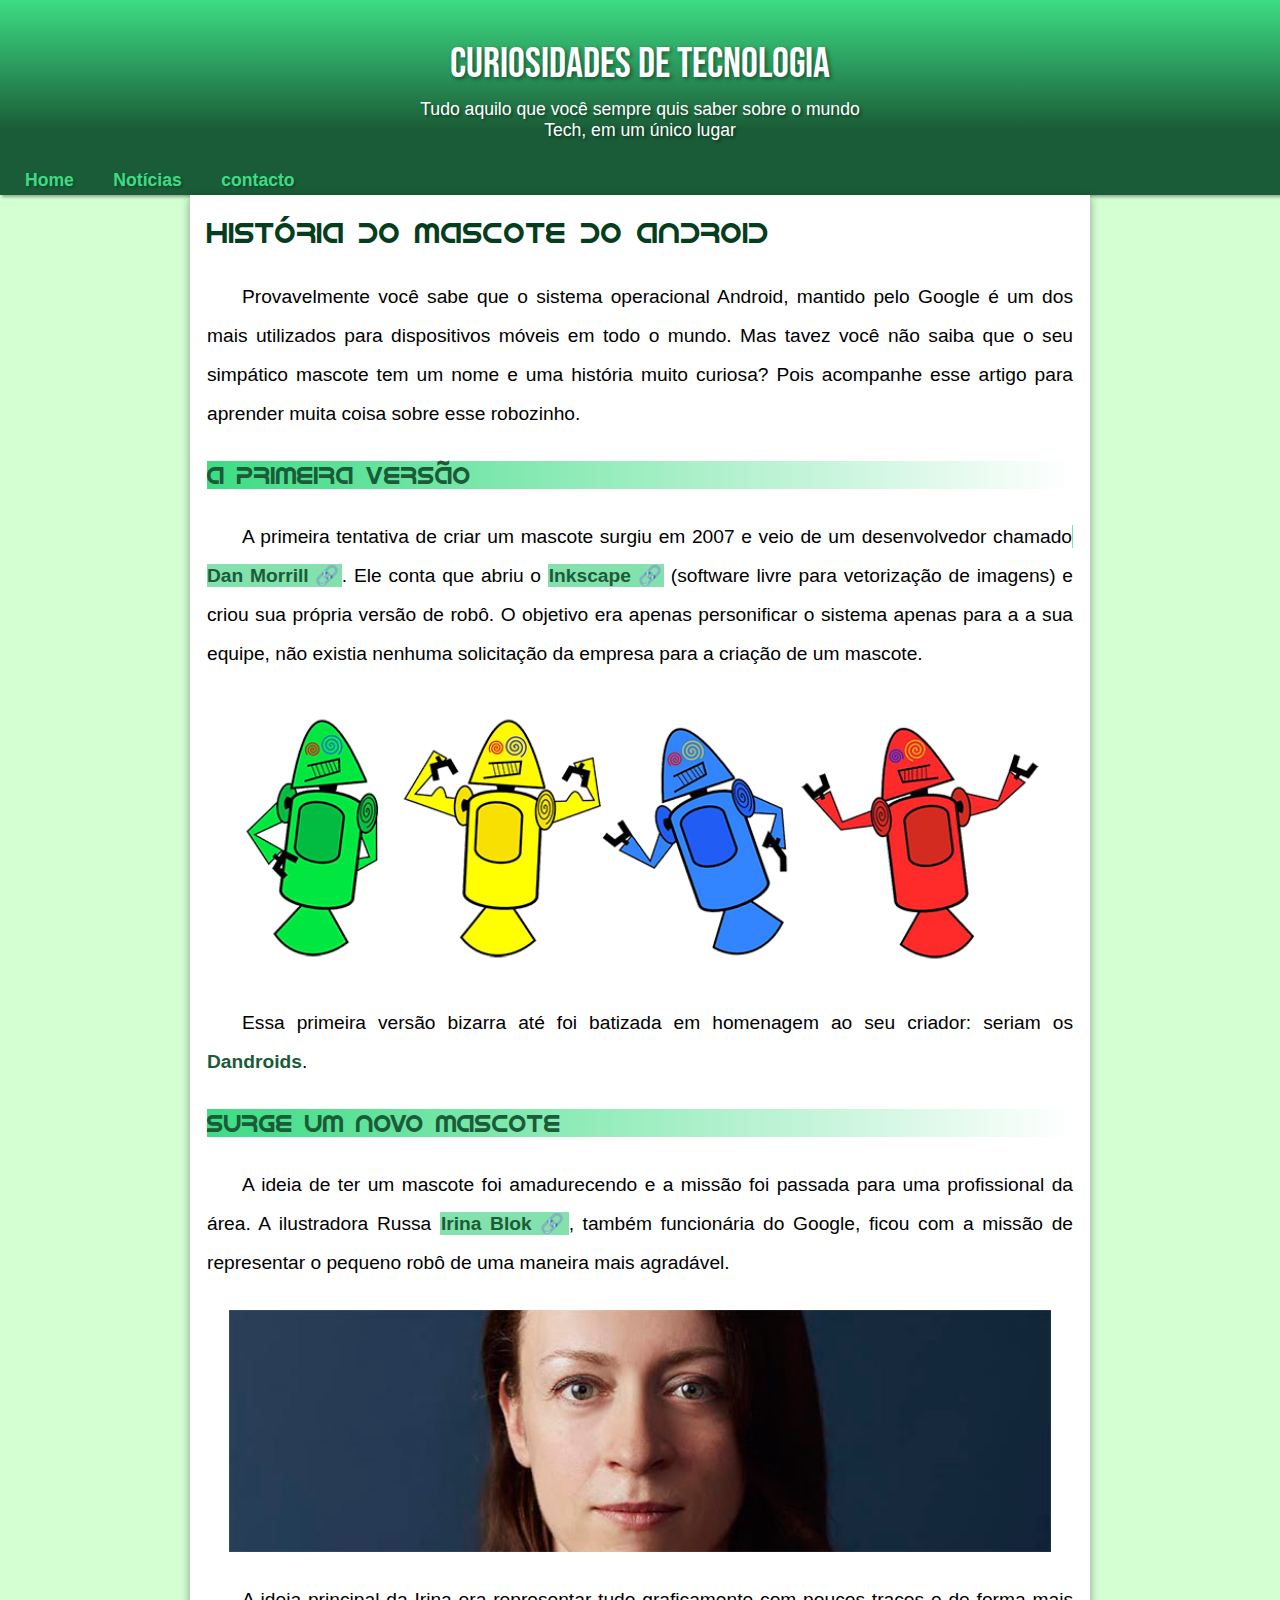
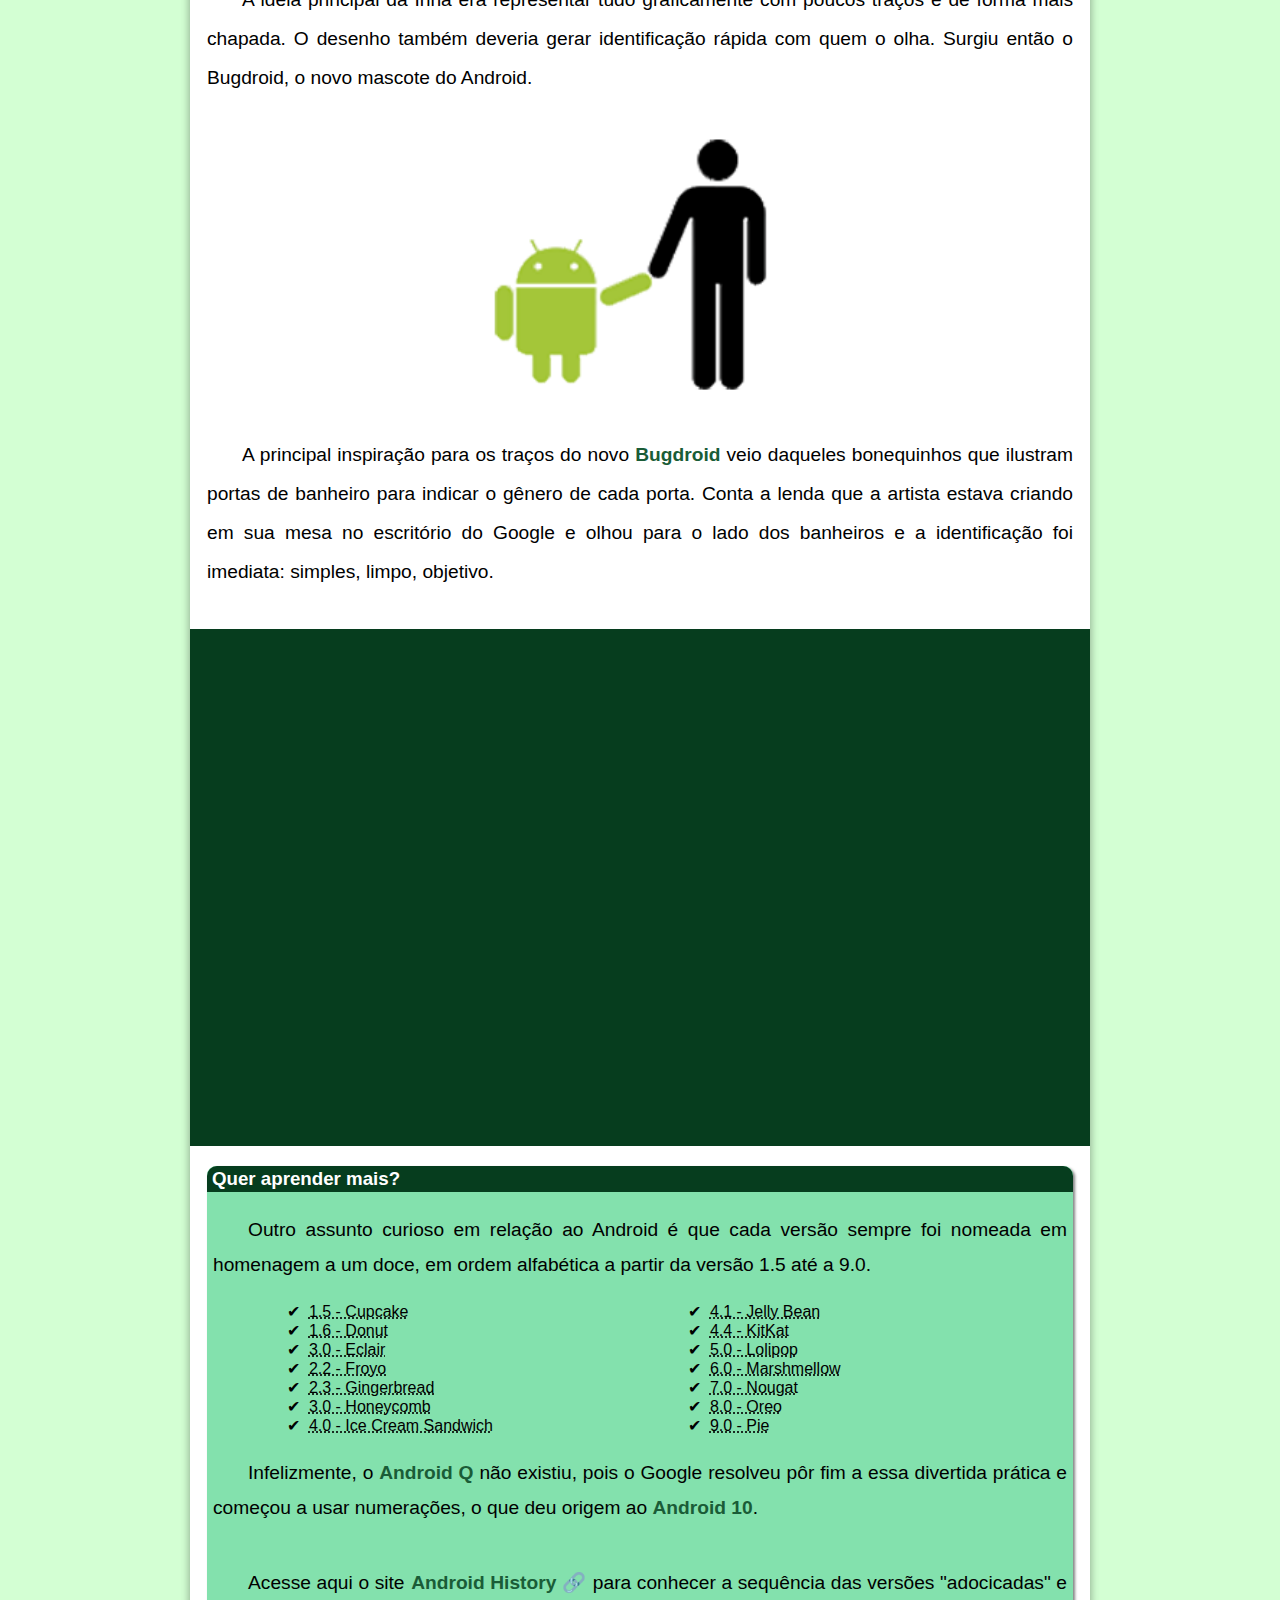
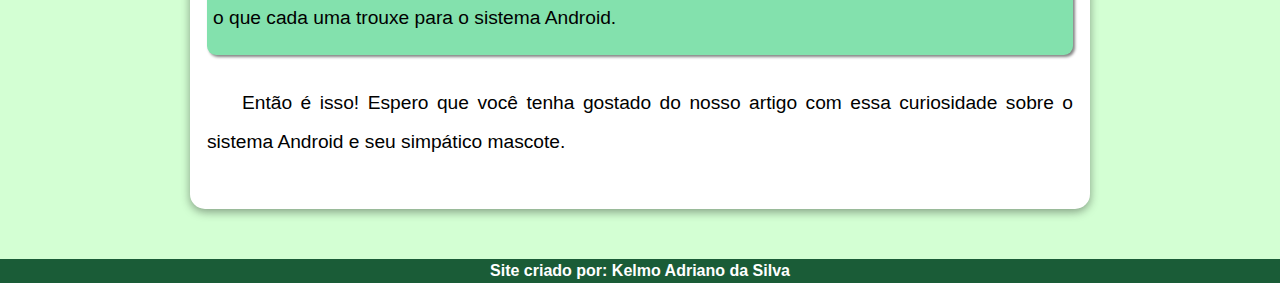
==== projecto mascote android/android.html @ aef0133f "atualização" ====
<!DOCTYPE html>
<html lang="pt">
<head>
    <meta charset="UTF-8">
    <meta http-equiv="X-UA-Compatible" content="IE=edge">
    <meta name="viewport" content="width=device-width, initial-scale=1.0">
    <title>Surgimento da mascote do android</title>
    <link rel="shortcut icon" href="../imagens/favicon.ico" type="image/x-icon">
    <link rel="stylesheet" href="android.css">
</head>
<body>
    <header>
        <h1>Curiosidades de Tecnologia</h1>
        <p>Tudo aquilo que você sempre quis saber sobre o mundo Tech, em um único lugar</p>
    </header>
    <nav>
        <a href="#">Home</a>
        <a href="#">Notícias</a>
        <a href="#">contacto</a>
    </nav>

<main>
    <article>
        <h1>História do Mascote do Android</h1>
        
        <p>Provavelmente você sabe que o sistema operacional Android, mantido pelo Google é um dos mais utilizados para dispositivos móveis em todo o mundo. Mas tavez você não saiba que o seu simpático mascote tem um nome e uma história muito curiosa? Pois acompanhe esse artigo para aprender muita coisa sobre esse robozinho.</p>
        
        <h2>A primeira versão</h2>
        
        <p>A primeira tentativa de criar um mascote surgiu em 2007 e veio de um desenvolvedor chamado<a href="https://androidcommunity.com/dan-morrill-shows-us-the-android-mascot-that-almost-was-20130103/" target="_blank" class="link"> Dan Morrill</a>. Ele conta que abriu o <a href="https://inkscape.org/pt/" target="_blank" class="link">Inkscape</a> (software livre para vetorização de imagens) e criou sua própria versão de robô. O objetivo era apenas personificar o sistema apenas para a a sua equipe, não existia nenhuma solicitação da empresa para a criação de um mascote.</p>

        <picture>
            <source media="(max-width:620px )" srcset="../imagens/dan-droids-pq.png">
            <img src="../imagens/dan-droids.png" alt="dan-droids">
        </picture>
        
        <p>Essa primeira versão bizarra até foi batizada em homenagem ao seu criador: seriam os <spam class="negrito">Dandroids</spam>.</p>
        
        <h2>Surge um novo mascote</h2>
        
        <p>A ideia de ter um mascote foi amadurecendo e a missão foi passada para uma profissional da área. A ilustradora Russa <a href="https://www.irinablok.com/android" target="_blank" class="link">Irina Blok</a>, também funcionária do Google, ficou com a missão de representar o pequeno robô de uma maneira mais agradável.</p>
        
        <picture>
            <source media="(max-width:620px)" srcset="../imagens/irina-blok-pq.jpg">
            <img src="../imagens/irina-blok.jpg" alt="irina-blok">
        </picture>

        <p>A ideia principal da Irina era representar tudo graficamente com poucos traços e de forma mais chapada. O desenho também deveria gerar identificação rápida com quem o olha. Surgiu então o Bugdroid, o novo mascote do Android.</p>
        
        <img src="../imagens/bugdroid.png" alt="bug-droid" id="bugdroid">
        
        <p>A principal inspiração para os traços do novo <spam class="negrito">Bugdroid</spam> veio daqueles bonequinhos que ilustram portas de banheiro para indicar o gênero de cada porta. Conta a lenda que a artista estava criando em sua mesa no escritório do Google e olhou para o lado dos banheiros e a identificação foi imediata: simples, limpo, objetivo.</p>
        
        <section id="video"><iframe width="693" height="390" src="https://www.youtube.com/embed/l2UDgpLz20M" title="The next evolution of Android" frameborder="0" allow="accelerometer; autoplay; clipboard-write; encrypted-media; gyroscope; picture-in-picture; web-share" allowfullscreen></iframe></section>
             <aside>
                <h3>Quer aprender mais?</h3>
                    <p>Outro assunto curioso em relação ao Android é que cada versão sempre foi nomeada em homenagem a um doce, em ordem alfabética a partir da versão 1.5 até a 9.0.</p>
                    <ul id="lista">
                         <li><abbr title="Bolo de copo">1.5 - Cupcake</abbr></li>
                         <li><abbr title="Rosquinha">1.6 - Donut</abbr></li>
                         <li><abbr title="Bomba">3.0 - Eclair</abbr></li>
                         <li><abbr title="Iogurte congelado">2.2 - Froyo</abbr></li>
                         <li><abbr title="Biscoito de gengibre">2.3 - Gingerbread</abbr></li>
                         <li><abbr title="Favo de mel">3.0 - Honeycomb</abbr></li>
                         <li><abbr title="Sanduiche de sovete">4.0 - Ice Cream Sandwich</abbr></li>
                         <li><abbr title="Jujuba">4.1 - Jelly Bean</abbr></li>
                         <li><abbr title="Kitkat">4.4 - KitKat</abbr></li>
                         <li><abbr title="Pirulito">5.0 - Lolipop</abbr></li>
                         <li><abbr title="Marshmellow">6.0 - Marshmellow</abbr></li>
                         <li><abbr title="Torrone">7.0 - Nougat</abbr></li>
                         <li><abbr title="Oreo">8.0 - Oreo</abbr></li>
                         <li><abbr title="Torta">9.0 - Pie</abbr></li>
                     </ul>
                    <p>Infelizmente, o <spam class="negrito">Android Q</spam> não existiu, pois o Google resolveu pôr fim a essa divertida prática e começou a usar numerações, o que deu origem ao <spam class="negrito">Android 10</spam>. </p>
                     <p>Acesse aqui o site <a href="https://www.android.com/intl/pt-BR_br/history/" target="_blank" class="link">Android History</a> para conhecer a sequência das versões "adocicadas" e o que cada uma trouxe para o sistema Android.</p>
             </aside>
        <p>Então é isso! Espero que você tenha gostado do nosso artigo com essa curiosidade sobre o sistema Android e seu simpático mascote.</p>
    </article>
</main>
         
<footer>
Site criado por: Kelmo Adriano da Silva
</footer>
</body>
</html>
---- projecto mascote android/android.css ----
@charset "UTF-8";
@font-face {
    font-family: 'bebas';
    src: url(../fontes/BebasNeue-Regular.ttf) format(truetype);
}
@font-face {
    font-family: 'droid';
    src: url(../fontes/idroid.otf) format(opentype);
}
:root{
    --cor1: #83e1ad;
    --cor2: #3ddc84;
    --cor3: #2fa866;
    --cor4: #1a5c37;
    --cor5: #063d1e;
    --cor6: #d3ffd3;

    --fonte-padrão: Arial, Helvetica, sans-serif;
    --fonte-destaque: 'bebas';
    --fonte-droid: 'droid';
}
*{
    margin: 0px;
    padding: 0px;
}
body{
    font-family:var(--fonte-padrão);
}
header{
    background-image: linear-gradient(to bottom,var(--cor2),var(--cor4));
    height: 130px;
    text-align: center;
    color: white;
}
header h1{
    font:normal 2.6em var(--fonte-destaque);
    padding: 40px 0px 10px 0px;
    min-width: 400px;
    margin: auto;
    text-shadow: 2px 2px 4px rgba(0, 0, 0, 0.434);
   
}
header p{
    font-size: 1.1em;
    max-width: 450px;
    margin: auto;
    text-shadow: 2px 2px 3px rgba(0, 0, 0, 0.418);
}
nav{
    background-color: var(--cor4);
    padding: 40px 0px 4px 0px;
    box-shadow: 2px 2px 3px rgba(0, 0, 0, 0.34);
}
nav a{
    font: bold 1.1em var(--fonte-padrão);
    text-decoration: none;
    color: white;
    color: var(--cor2);
    margin-left: 15px;
    padding: 4px 10px 2px 10px;
    border-radius: 5px;
    text-shadow: 2px 2px 2px rgba(0, 0, 0, 0.209);
    transition-duration: 0.5s;
}
nav a:hover{
    background-color: var(--cor1);
    color: var(--cor5);
    text-shadow: 1px 1px 2px rgba(0, 0, 0, 0.229);
}
body{
    background-color: var(--cor6);
}
main{
    max-width: 900px;
    background-color: white;
    margin: auto;
    box-shadow: 0px 3px 10px rgba(0, 0, 0, 0.381);
    border-radius: 0px 0px 15px 15px ;
    margin-bottom: 50px;
}
article{
    padding: 20px 17px;
}
article p{
    text-indent: 35px;
    line-height: 39px;
    text-align: justify;
    padding: 28px 0px;
    font-size: 1.2em;
}
article h1 {
    font: normal 1.8em var(--fonte-droid);
    color: var(--cor5);
}
article img{
    width: 95%;
    margin: auto;
    display: block;
}
#bugdroid{
    width: 50%;
}
article h2{
    font: normal 1.5em var(--fonte-droid);
    background-image: linear-gradient(to right, var(--cor2), transparent);
    color: var(--cor4);
}
.negrito{
    color: var(--cor4);
    font-weight: bold;
}
.link{
    text-decoration: none;
    color: var(--cor4);
    font-weight: bold;
    background-color: var(--cor1);
    padding: 1px;
}
.link::after{
    content: '\00A0\1f517';/*emoji de ligação dos links*/
}
.link:hover{
    text-decoration: underline;
    color: var(--cor3);
    background-color: transparent;
}
#video{
    background-color: var(--cor5);
    margin: 10px  -17px 20px  -17px;
    padding: 15px 0px;
    position: relative;
    padding-bottom: 58%;
}
#video > iframe{
    position: absolute;
    top: 5%;
    left: 5%;
    width: 90%;
    height: 90%;
}
aside{
    margin: auto;
    max-width: 900px;
    background-color: var(--cor1);
    border-radius: 9px 9px 9px 9px;
    box-shadow: 2px 2px 3px rgba(0, 0, 0, 0.489);
}
aside p {
    line-height: 35px;
    padding: 20px 6px;
}
#lista{
    padding-left: 80px;
    list-style-type: '\2714\00A0\00A0';/*emoji de check nos itens da lista*/
    list-style-position: inside;
    columns: 2;
}
aside h3{
    background-color: var(--cor5);
    color: white;
    padding: 2px 5px;
    border-radius: 10px 10px 0px 0px;
}
footer{
    background-color: var(--cor4);
    color: white;
    font-weight: bold;
    text-align: center;
    padding: 3px 0px ;
}
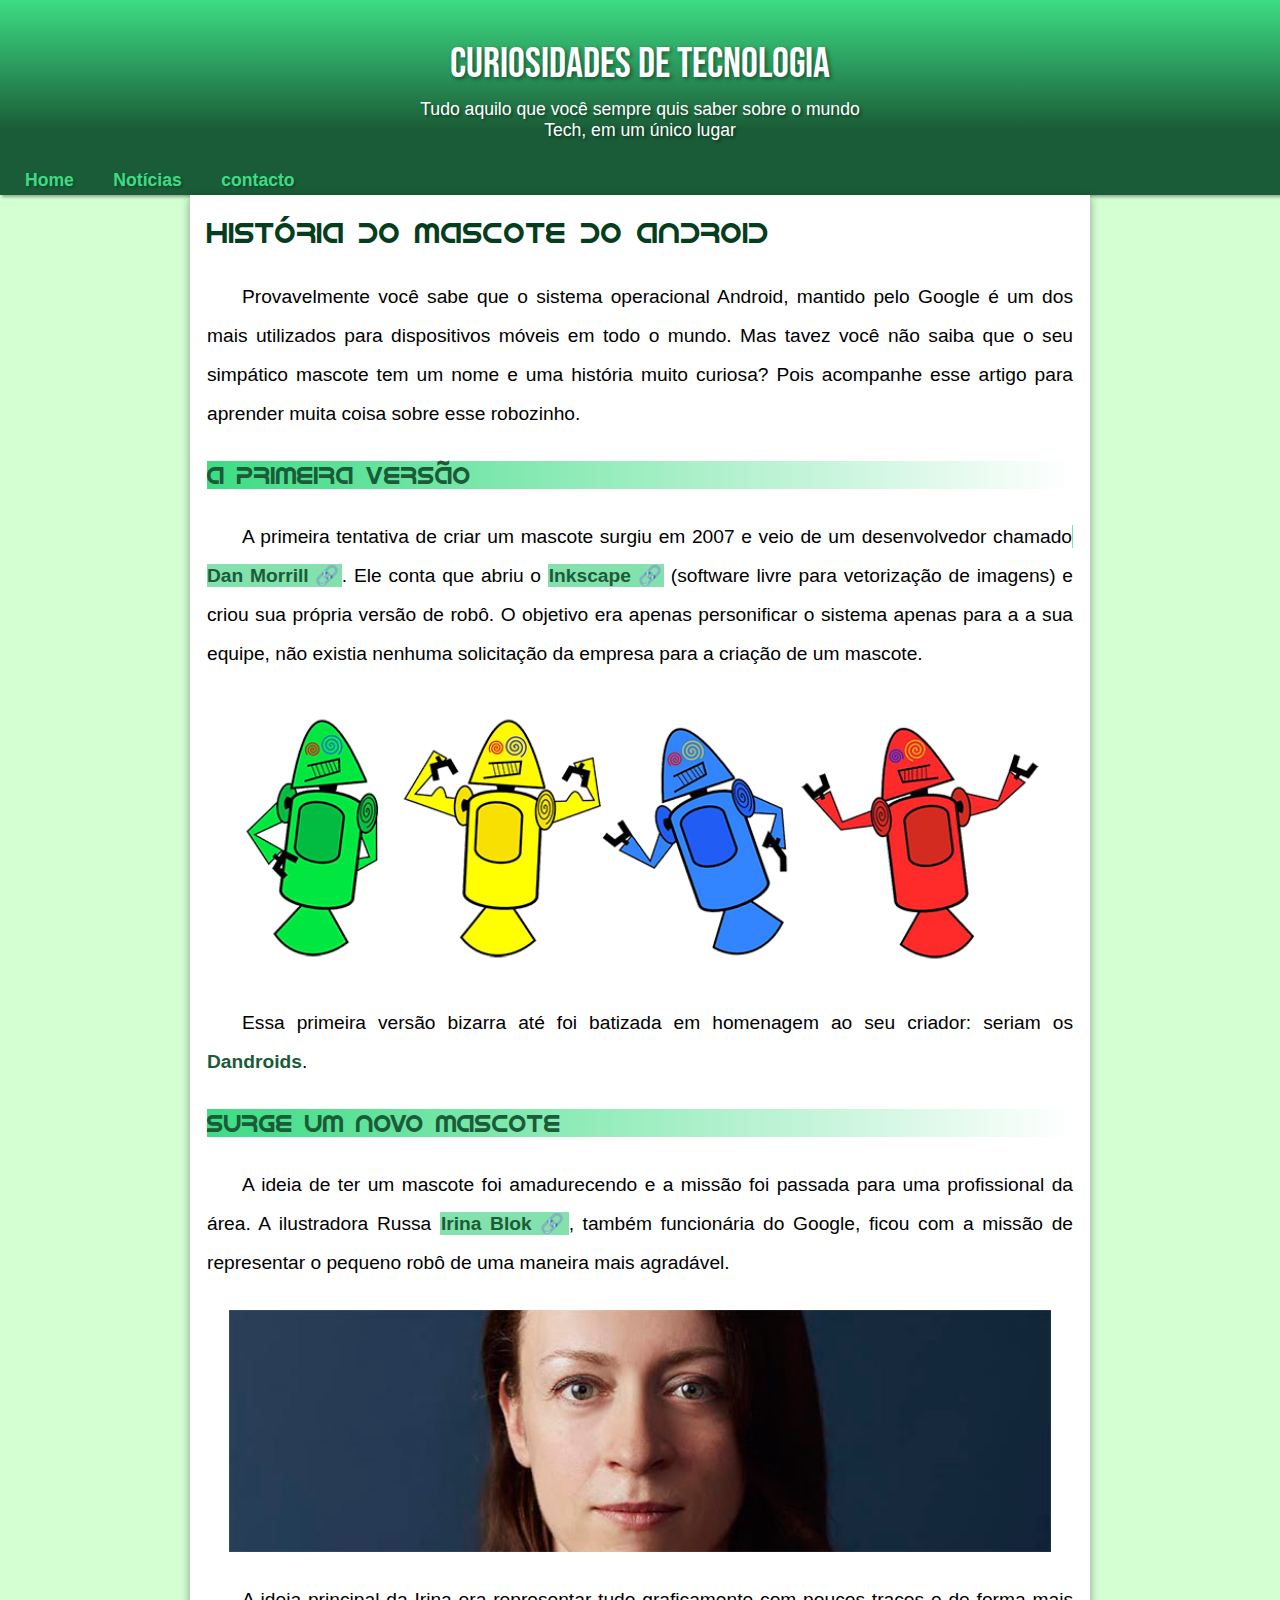
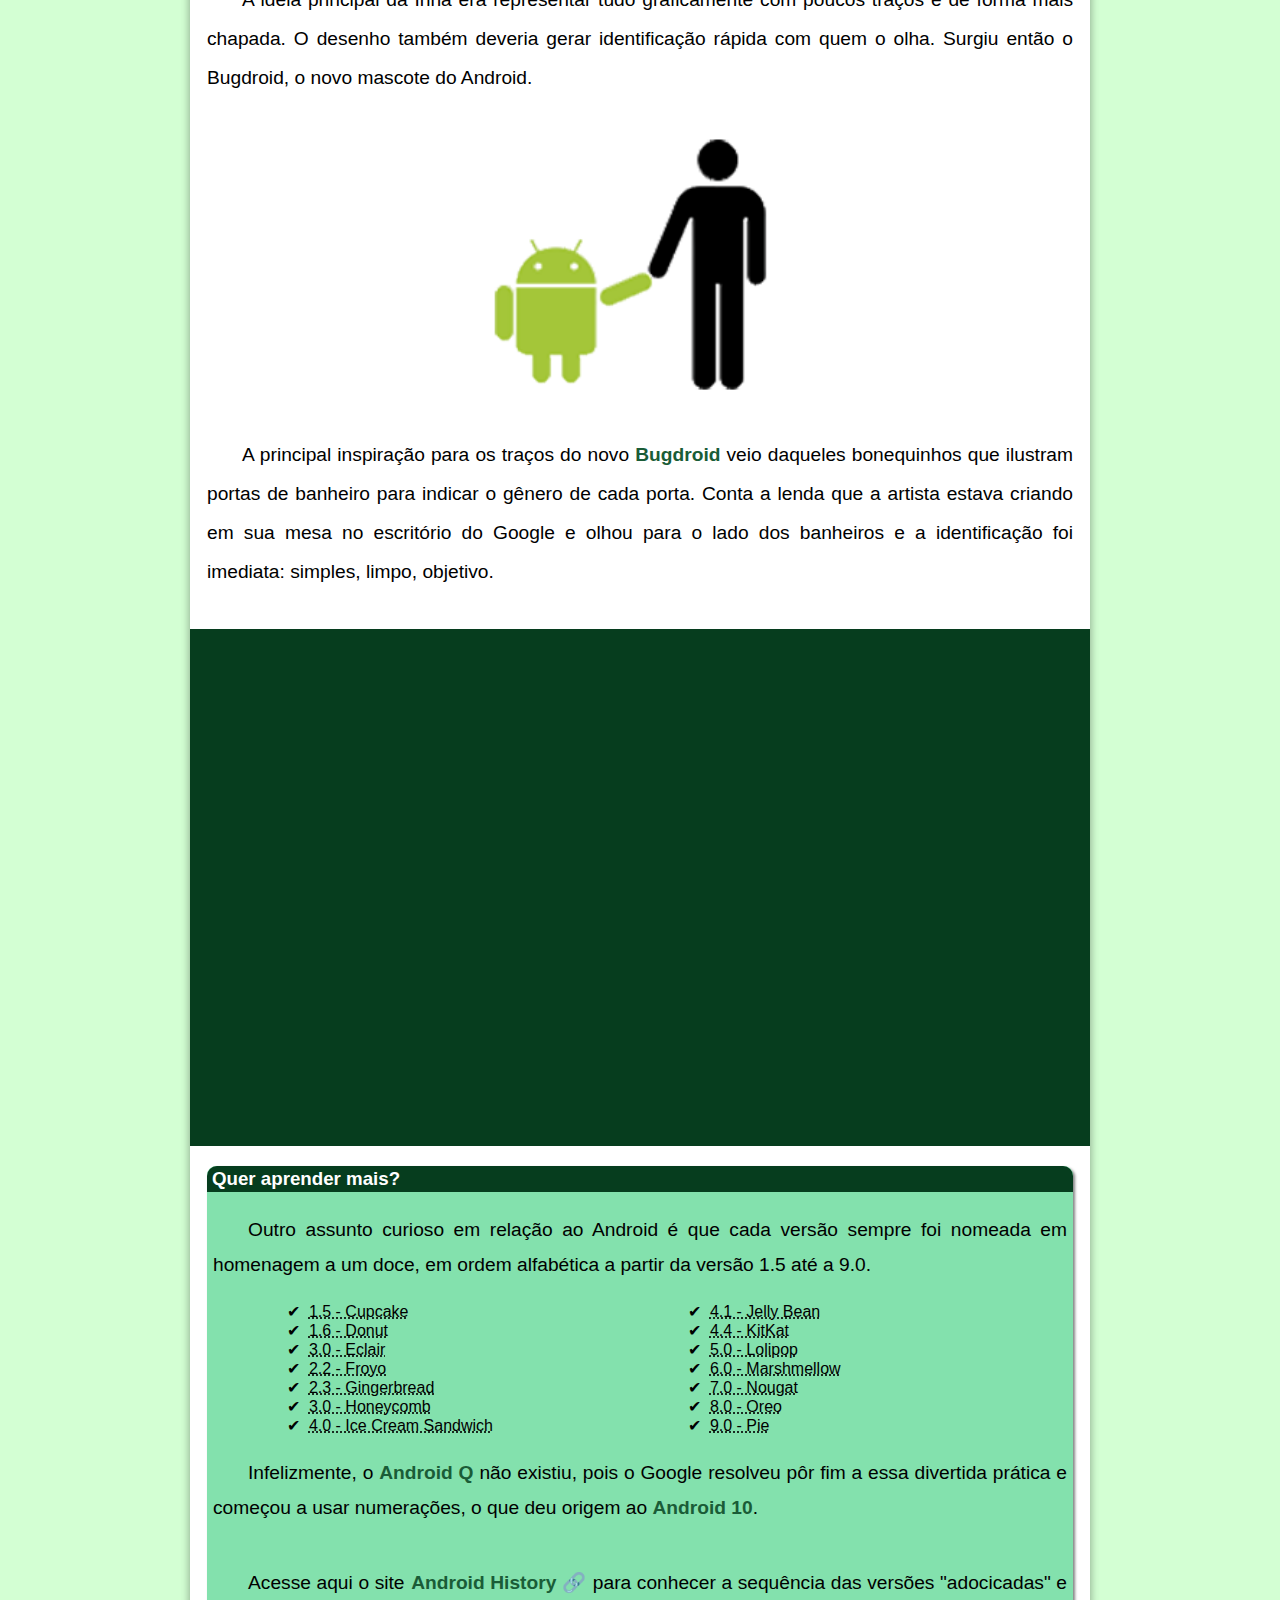
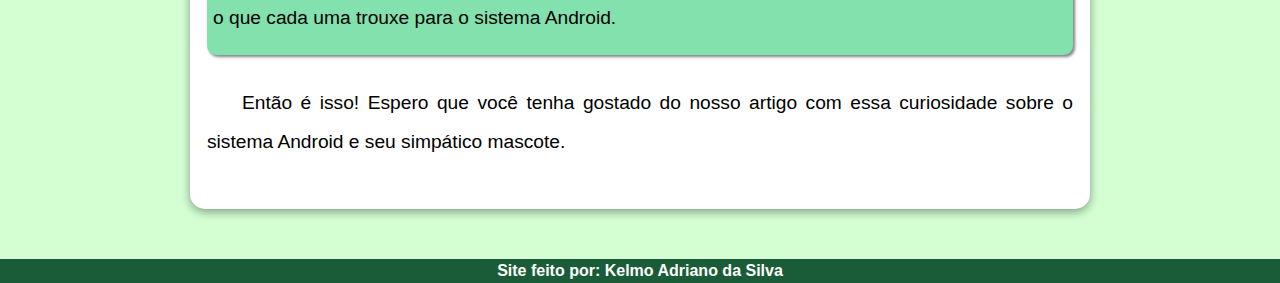
==== commit 1dc17e1c: "change" ====
--- a/projecto mascote android/android.html
+++ b/projecto mascote android/android.html
@@ -79,7 +79,7 @@
 </main>
          
 <footer>
-Site criado por: Kelmo Adriano da Silva
+Site feito por: Kelmo Adriano da Silva
 </footer>
 </body>
 </html>